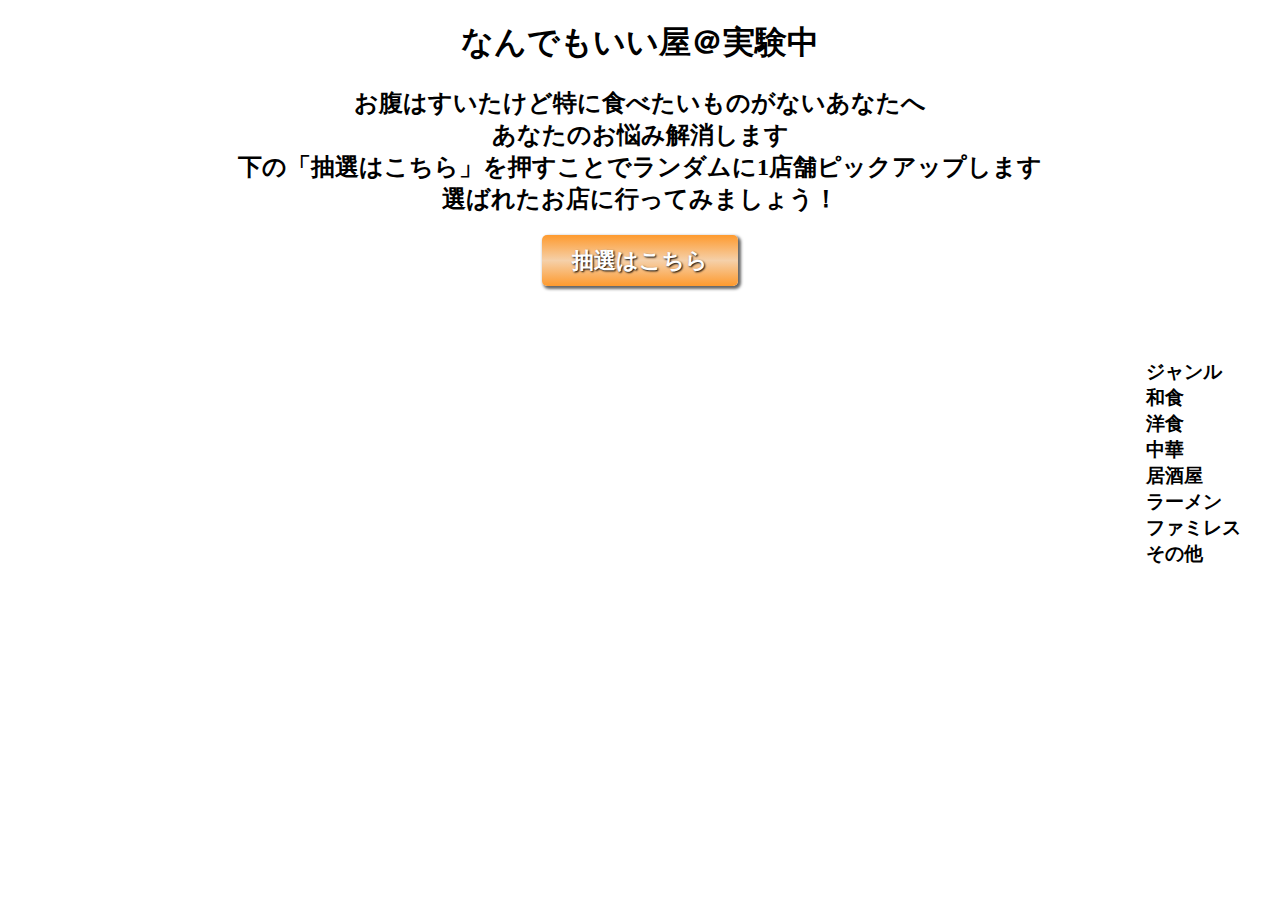
==== htdocs/index.html @ fdfb3d98 "Add files via upload" ====
<!DOCTYPE html>
<html>
<head>
        <meta charset="utf-8">
        <link rel="stylesheet" type="text/css" href="./style.css">

<title>なんでもいい屋</title>


</head>
<body>
        <div id="header">
                <div>
                        <h1 align="center"> 
                なんでもいい屋＠実験中
         </h1> </div>
        </div>
            <div>
                    <h2 align="center">
                            お腹はすいたけど特に食べたいものがないあなたへ<br>
                            あなたのお悩み解消します<br>
                            下の「抽選はこちら」を押すことでランダムに1店舗ピックアップします<br>
                            選ばれたお店に行ってみましょう！
                    </h2>
            </div>
            <a href="result.html"><center>
            <button class="button8" type="submit">抽選はこちら</button></center></a>
            <br><br><br>
            
            <div id="lunch"><h3>
                        ジャンル<br>
                    和食<br>
                    洋食<br>
                    中華<br>
                    居酒屋<br>
                    ラーメン<br>
                    ファミレス<br>
                    その他
                 </h3>
                </div>

</body>
</html>
---- htdocs/style.css ----
button.button8 {

    /* 文字サイズを1.4emに指定 */

    font-size: 1.4em;

 

    /* 文字の太さをboldに指定 */

    font-weight: bold;

 

    /* 縦方向に10px、

     * 横方向に30pxの余白を指定 */

    padding: 10px 30px;

 

    /* 文字色を白色に指定 */

    color: #fff;

 

    /* ボーダーをなくす */

    border-style: none;

 

    /* ボタンの影の指定

     * 影の横幅を2px

     * 縦長を2px

     * ぼかしを3px

     * 広がりを1px

     * 色を#666（グレー）に指定 */

    box-shadow: 2px 2px 3px 1px #666;

    -moz-box-shadow: 2px 2px 3px 1px #666;

    -webkit-box-shadow: 2px 2px 3px 1px #666;

 

    /* テキストの影の指定

     * 影の横幅を1px

     * 縦長を1px

     * ぼかしを2px

     * 色を#000（黒）に指定 */

    text-shadow: 1px 1px 2px #000;

 

    /* グラデーションの指定 */

    background: -moz-linear-gradient(bottom, #FE9A2E, #F5D0A9 50%, #FE9A2E);

    background: -webkit-gradient(linear, left bottom, left top, from(#FE9A2E), color-stop(0.5, #F5D0A9), to(#FE9A2E));

 

    /* 角丸の指定 */

    -moz-border-radius: 5px;

    -webkit-border-radius: 5px;

    border-radius: 5px;

}

 

button.button8:hover {

    /* 透明度を20%に指定 */

    opacity: 0.8;

}

div#result {
    color: red;
    font-size:500%;
    border: 0px solid #aaa;
    width: 100%;
    text-align: center;}
div#lunch{
    width: 10%;/*幅*/
    float:right;
    display: flex;
    justify-content: space-between;
}
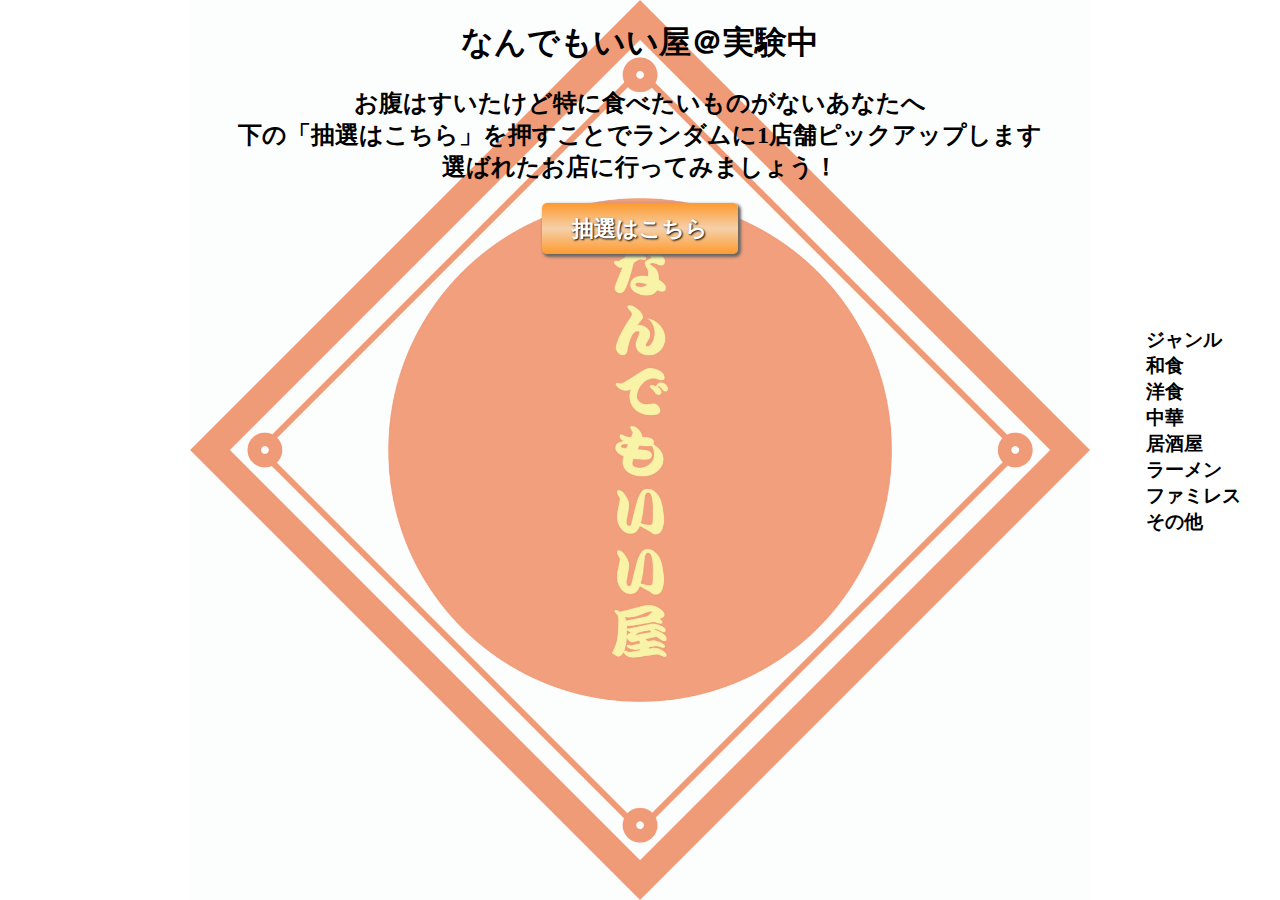
==== commit dc700fd8: "Add files via upload" ====
--- a/htdocs/index.html
+++ b/htdocs/index.html
@@ -18,12 +18,11 @@
             <div>
                     <h2 align="center">
                             お腹はすいたけど特に食べたいものがないあなたへ<br>
-                            あなたのお悩み解消します<br>
                             下の「抽選はこちら」を押すことでランダムに1店舗ピックアップします<br>
                             選ばれたお店に行ってみましょう！
                     </h2>
             </div>
-            <a href="result.html"><center>
+            <a href="code.html"><center>
             <button class="button8" type="submit">抽選はこちら</button></center></a>
             <br><br><br>
             
--- a/htdocs/style.css
+++ b/htdocs/style.css
@@ -95,14 +95,33 @@
 }
 
 div#result {
+    font-weight: bold;
     color: red;
     font-size:500%;
     border: 0px solid #aaa;
     width: 100%;
-    text-align: center;}
+    text-align: center;
+    -webkit-text-stroke: 3.5px yellow;}
 div#lunch{
     width: 10%;/*幅*/
     float:right;
     display: flex;
     justify-content: space-between;
 }
+
+div#idea{
+font-weight: bold;
+text-align: center;
+font-size:200%;
+
+}
+
+
+
+body {
+  background-image: url("norenn.jpg");
+  background-size: contain;
+  background-repeat:no-repeat;
+  background-position:center center;
+  background-attachment: fixed;
+}